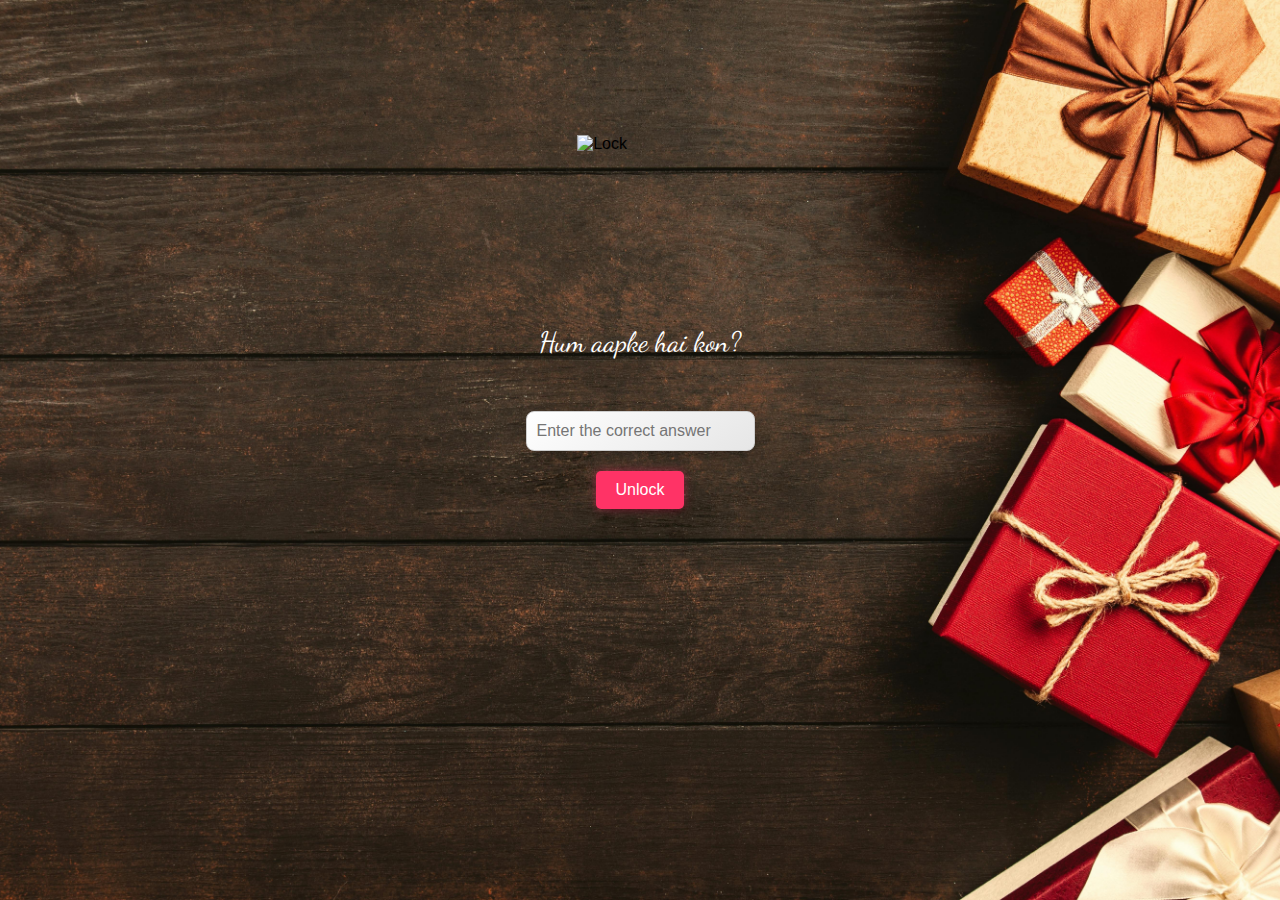
==== index2.html @ 37b218db "Add files via upload" ====
<!DOCTYPE html>
<html lang="en">
<head>
    <meta charset="UTF-8">
    <meta name="viewport" content="width=device-width, initial-scale=1.0">
    <title>Unlock Page</title>
    <link rel="stylesheet" href="CSS/styles2.css">
    <link rel="stylesheet" href="https://fonts.googleapis.com/css2?family=Dancing+Script:wght@400;700&display=swap">
</head>
<body>
    <div class="lock-container">
        <p class="question">Hum aapke hai kon?</p>
        <img src="items/lock.png" alt="Lock" id="lock">
        <img src="items/unlock.png" alt="Unlock" id="unlock" style="display: none;">
        <input type="text" id="answer" placeholder="Enter the correct answer">
        <button id="submit">Unlock</button>
    </div>
    <script src="JS/script2.js"></script>
</body>
</html>
---- CSS/styles2.css ----
body {
    background-image: url('../Items/main_bg2.png');
    background-size: cover;
    background-position: center;
    margin: 0;
    padding: 0;
    font-family: Arial, sans-serif;
    overflow: hidden; /* Prevents scrollbars from appearing */
}

.lock-container {
    display: flex;
    flex-direction: column;
    align-items: center;
    justify-content: center;
    height: 100vh;
    position: relative;
}

.question {
    color: white; /* White color for the question */
    font-family: 'Dancing Script', cursive; /* Romantic font for the question */
    font-size: 28px; /* Adjust font size as needed */
    margin-bottom: 20px; /* Space between question and answer box */
    position: absolute;
    top: 33%; /* Position question higher on the page */
}

#lock, #unlock {
    width: 100px; /* Adjust the size as needed */
    height: auto;
    position: absolute;
    top: 15%; /* Adjust to move images up */
    left: 49%; /* Center horizontally */
    transform: translateX(-50%); /* Center horizontally */
}

#unlock {
    display: none; /* Hide unlock image initially */
}

/* 3D Look for Input Box */
#answer {
    margin: 20px;
    padding: 10px;
    font-size: 16px;
    border-radius: 8px;
    border: 1px solid #ccc;
    box-shadow: 0 5px 15px rgba(0, 0, 0, 0.2);
    background: linear-gradient(145deg, #fff, #e6e6e6);
    transition: box-shadow 0.3s ease, transform 0.2s ease;
}

#answer:focus {
    border-color: #FF3366;
    outline: none;
    box-shadow: 0 8px 25px rgba(0, 0, 0, 0.3);
    transform: translateY(-2px);
}

/* Button Style */
#submit {
    padding: 10px 20px;
    font-size: 16px;
    cursor: pointer;
    background-color: #FF3366;
    color: white;
    border: none;
    border-radius: 5px;
    box-shadow: 0 4px 8px rgba(0, 0, 0, 0.2), 0 0 10px rgba(255, 51, 102, 0.5); /* Added glow effect */
    transition: background-color 0.3s ease, box-shadow 0.3s ease, transform 0.2s ease;
}

#submit:hover {
    background-color: #e60073; /* Slightly darker shade for hover effect */
    box-shadow: 0 6px 12px rgba(0, 0, 0, 0.3), 0 0 15px rgba(255, 51, 102, 0.7); /* Enhanced glow on hover */
    transform: translateY(-2px); /* Lift button on hover */
}

/* Vibration effect for incorrect answers */
@keyframes shake {
    0% { transform: translateX(0); }
    10% { transform: translateX(-10px); }
    20% { transform: translateX(10px); }
    30% { transform: translateX(-10px); }
    40% { transform: translateX(10px); }
    50% { transform: translateX(-10px); }
    60% { transform: translateX(10px); }
    70% { transform: translateX(-10px); }
    80% { transform: translateX(10px); }
    90% { transform: translateX(-10px); }
    100% { transform: translateX(0); }
}

.shake {
    animation: shake 0.8s cubic-bezier(.36,.07,.19,.97) both;
}
@keyframes fall {
    0% {
        transform: translateY(-100vh) scale(0.5);
        opacity: 0;
    }
    50% {
        opacity: 1;
        transform: translateY(50vh) scale(1);
    }
    100% {
        transform: translateY(100vh) scale(2);
        opacity: 0;
    }
}
/* Media Queries for Mobile */
@media (max-width: 600px) {
    .question {
        font-size: 20px; /* Smaller font size for mobile */
        top: 25%; /* Adjust position for smaller screens */
    }

    #lock, #unlock {
        width: 80px; /* Smaller image size */
    }

    #answer {
        width: 80%; /* Full width with some margin */
        max-width: 300px; /* Maximum width */
    }

    #submit {
        padding: 8px 16px; /* Adjust button padding */
        font-size: 14px; /* Smaller font size for button */
    }
}
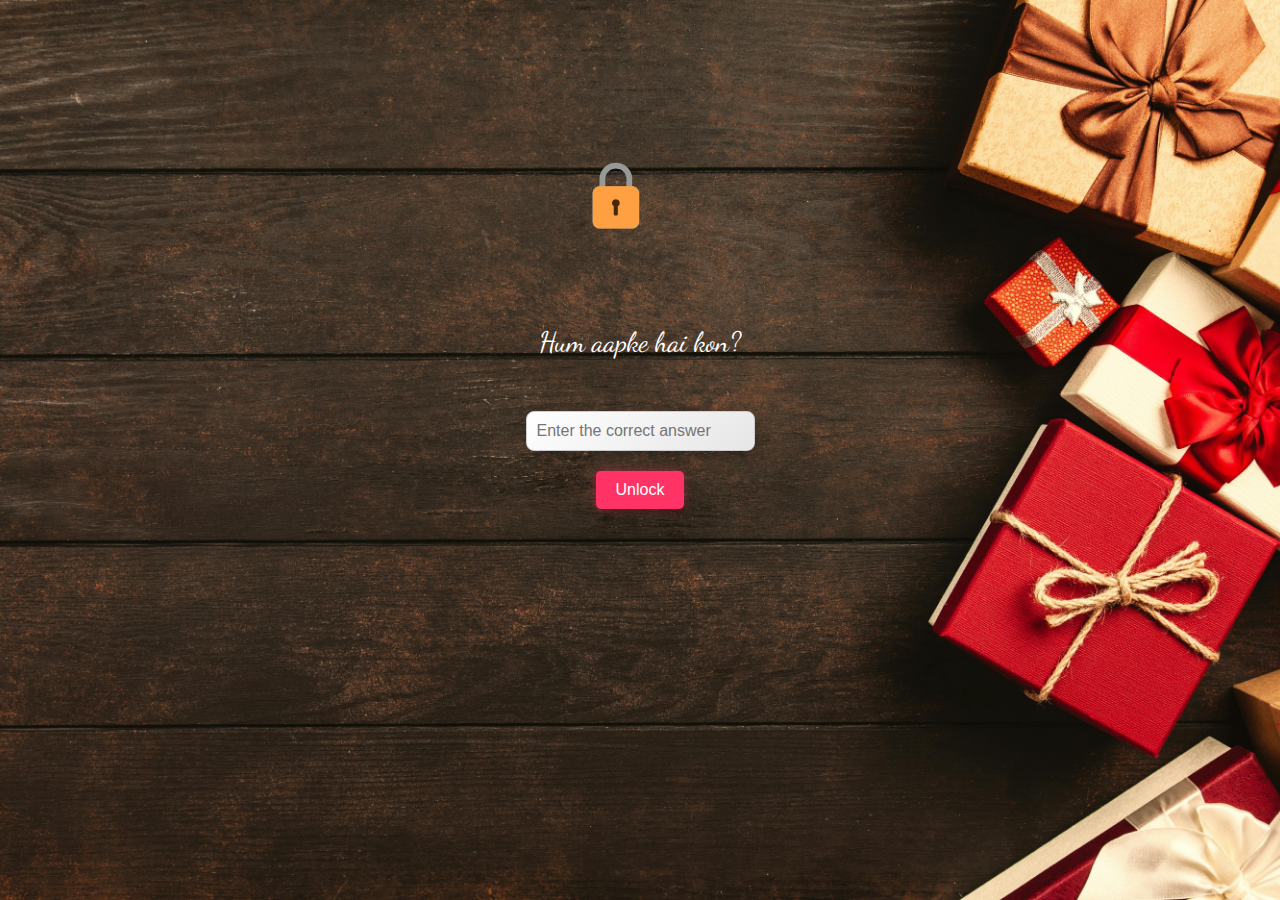
==== commit 7cdbf912: "Update index2.html" ====
--- a/index2.html
+++ b/index2.html
@@ -10,8 +10,8 @@
 <body>
     <div class="lock-container">
         <p class="question">Hum aapke hai kon?</p>
-        <img src="items/lock.png" alt="Lock" id="lock">
-        <img src="items/unlock.png" alt="Unlock" id="unlock" style="display: none;">
+        <img src="Items/lock.png" alt="Lock" id="lock">
+        <img src="Items/unlock.png" alt="Unlock" id="unlock" style="display: none;">
         <input type="text" id="answer" placeholder="Enter the correct answer">
         <button id="submit">Unlock</button>
     </div>
